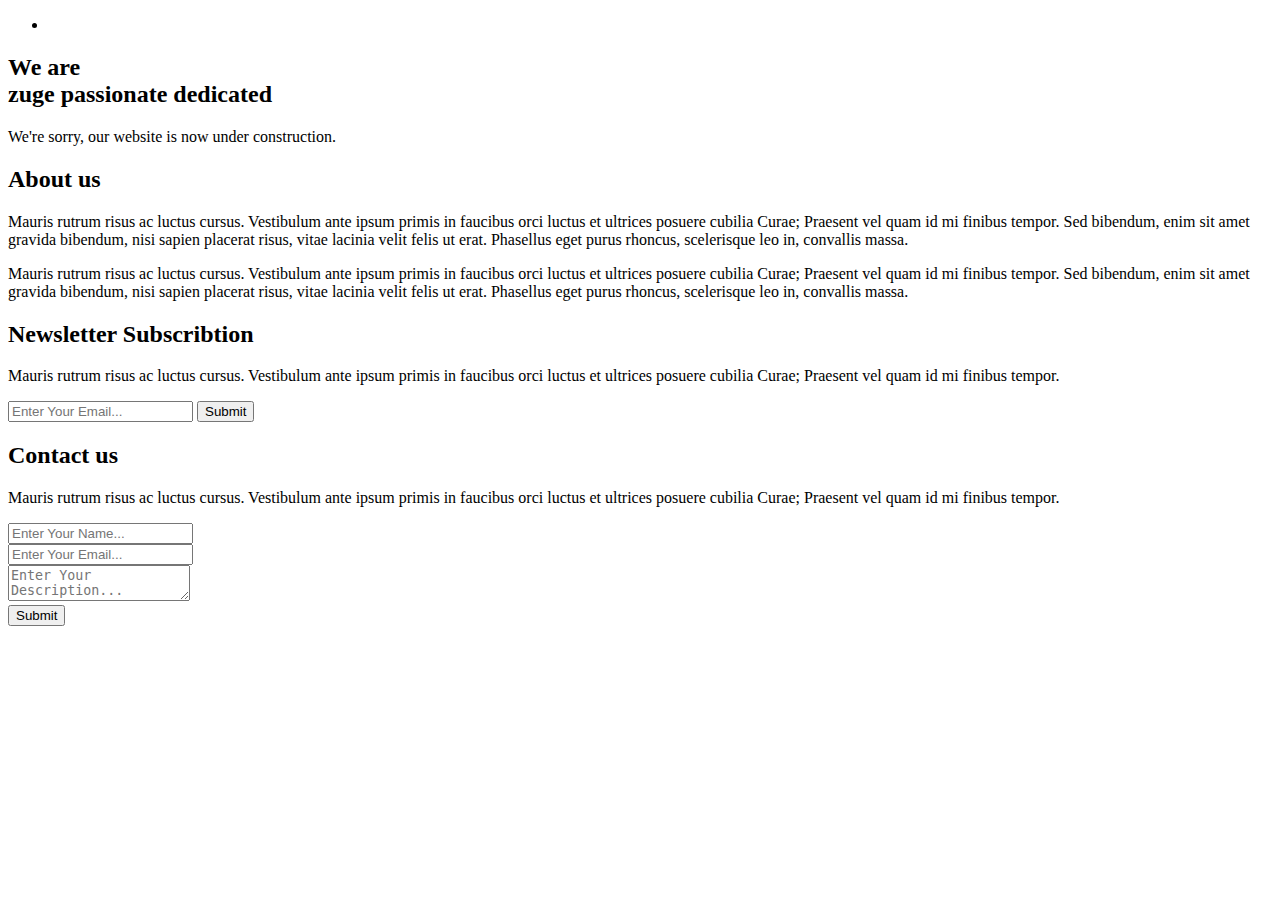
==== index.html @ fcd6b545 "Add files via upload" ====
<!DOCTYPE HTML>

<html>
<head>
<meta name="viewport" content="width=device-width, initial-scale=1, maximum-scale=1" />
<meta charset="utf-8">

<!-- Description, Keywords and Author -->

<meta name="description" content="">
<meta name="author" content="">
<title>祖格</title>
<link rel="shortcut icon" href="images/favicon.ico" type="image/x-icon">

<!-- style -->

<link href="css/style.css" rel="stylesheet">

<!-- style -->

<!-- bootstrap -->

<link href="css/bootstrap.min.css" rel="stylesheet">

<!-- responsive -->

<link href="css/responsive.css" rel="stylesheet">

<!-- font-awesome -->

<link href="css/font-awesome.min.css" rel="stylesheet">

<!-- Video -->

<link href="css/video.css" rel="stylesheet">
</head>

<body>

<!--Video Section--> 

<a id="video" class="player" data-property="{videoURL:'https://www.youtube.com/watch?v=yWaV-INxAMU',containment:'.bg-container-youtube', showControls:false, autoPlay:true, loop:true,  startAt:0, opacity:1, addRaster:false, quality:'large'}"></a>
<div class="bg-container-youtube"></div>
<div class="overlay-bg"></div>

<!--Video Section-->

<main role="video-wrapper"> 
  
  <!-- side bar -->
  
  <aside role="siderbar-nav" class="side-bar">
    <nav>
      <ul class="nav nav-tabs">
        <li class="active"><a data-toggle="tab" href="#home" title="Home"><i class="fa fa-home" aria-hidden="true"></i></a></li>
       <!--  <li><a data-toggle="tab" href="#menu1" title="About"><i class="fa fa-info-circle" aria-hidden="true"></i></a></li>
       <li><a data-toggle="tab" href="#menu2" title="Subscribe"><i class="fa fa-paper-plane" aria-hidden="true"></i></a></li>
       <li><a data-toggle="tab" href="#menu3" title="Contact"><i class="fa fa-envelope" aria-hidden="true"></i></a></li> -->
      </ul>
    </nav>
  </aside>
  
  <!-- side bar --> 
  
  <!-- header -->
  
  <header role="main-header">
    <div class="container"> 
      
      <!-- logo -->
      
      <!-- <h1> <a href="index.html" title="Floxi"><img src="images/logo.png" alt="Floxi"/></a> </h1> -->
      
      <!-- logo --> 
      
      <!-- socil Icon -->
      
     <!--右侧图标  
     <ul role="socil-icons">
       <li><a href="#" target="_blank" title="twitter"><i class="fa fa-twitter" aria-hidden="true"></i></a></li>
       <li><a href="#" target="_blank" title="facebook"><i class="fa fa-facebook" aria-hidden="true"></i></a></li>
       <li><a href="#" target="_blank" title="google-plus"><i class="fa fa-google-plus" aria-hidden="true"></i></a></li>
       <li><a href="#" target="_blank" title="pinterest"><i class="fa fa-pinterest" aria-hidden="true"></i></a></li>
     </ul> -->
    </div>
  </header>
  
  <!-- header --> 
  
  <!-- main -->
  
  <main role="main" id="main">
    <div class="container"> 
      
      <!-- tab-content -->
      
      <div class="tab-content"> 
        
        <!-- Home -->
        
        <section id="home" class="tab-pane fade in active">
          <article class="home-content">
            <header role="home-title">
              <h2>We are
                <div id="typed-strings"><span>zuge</span> <span>passionate</span> <span>dedicated</span>  </div>
                <span id="typed" style="white-space:pre;"></span></h2>
            </header>
            <p>We're sorry, our website is now under construction. <!-- We are working<br/> -->
             <!--  hard to deliver you a great viewing experience! -->
            <p> 
          </article>
          <div id="countdown"></div>
        </section>
        
        <!-- Home --> 
        
        <!-- about -->
        
        <section id="menu1" class="tab-pane fade other-page about-pan">
          <header role="page-title">
            <h2>About us</h2>
          </header>
          <article>
            <p>Mauris rutrum risus ac luctus cursus. Vestibulum ante ipsum primis in faucibus orci luctus et ultrices posuere cubilia Curae; Praesent vel quam id mi finibus tempor. Sed bibendum, enim sit amet gravida bibendum, nisi sapien placerat risus, vitae lacinia velit felis ut erat. Phasellus eget purus rhoncus, scelerisque leo in, convallis massa.</p>
            <p>Mauris rutrum risus ac luctus cursus. Vestibulum ante ipsum primis in faucibus orci luctus et ultrices posuere cubilia Curae; Praesent vel quam id mi finibus tempor. Sed bibendum, enim sit amet gravida bibendum, nisi sapien placerat risus, vitae lacinia velit felis ut erat. Phasellus eget purus rhoncus, scelerisque leo in, convallis massa.</p>
          </article>
        </section>
        
        <!-- about --> 
        
        <!-- Newsletter Subscribtion -->
        
        <section id="menu2" class="tab-pane fade other-page">
          <header role="page-title">
            <h2>Newsletter Subscribtion</h2>
          </header>
          <article>
            <p>Mauris rutrum risus ac luctus cursus. Vestibulum ante ipsum primis in faucibus orci luctus et ultrices posuere cubilia Curae; Praesent vel quam id mi finibus tempor. </p>
            
            <!-- subscribe -->
            
            <div class="subscribe-pan">
              <div class="ntify_form">
                <form method="post" action="php/subscribe.php" name="subscribeform" id="subscribeform">
                  <input name="email" type="email" id="subemail" placeholder="Enter Your Email...">
                  <label>
                    <input name="" type="submit" class="button-icon">
                    <i class="fa fa-paper-plane" aria-hidden="true"></i> </label>
                </form>
                
                <!-- subscribe message -->
                
                <div id="mesaj"></div>
                
                <!-- subscribe message --> 
                
              </div>
            </div>
            
            <!-- subscribe --> 
            
          </article>
        </section>
        
        <!-- Newsletter Subscribtion --> 
        
        <!-- Contact -->
        
        <section id="menu3" class="tab-pane fade other-page">
          <header role="page-title">
            <h2>Contact us</h2>
          </header>
          <article>
            <p>Mauris rutrum risus ac luctus cursus. Vestibulum ante ipsum primis in faucibus orci luctus et ultrices posuere cubilia Curae; Praesent vel quam id mi finibus tempor. </p>
          </article>
          
          <!-- form -->
          
          <div class="contact-from row">
            <div class="col-md-7 col-lg-7">
              <div id="message"></div>
              <form method="post" action="php/contact.php" name="cform" id="cform">
                <div class="row">
                  <div class="col-md-6 col-lg-6 col-sm-6">
                    <input  name="name" id="name" type="text" placeholder="Enter Your Name...">
                  </div>
                  <div class="col-md-6 col-lg-6 col-sm-6">
                    <input  name="email" id="email" type="email"  placeholder="Enter Your Email...">
                  </div>
                </div>
                <div class="clearfix"></div>
                <textarea name="comments" id="comments" cols="" rows="" placeholder="Enter Your Description..."></textarea>
                <div class="clearfix"></div>
                <input name="" type="submit" value="Submit">
                <div id="simple-msg"></div>
              </form>
            </div>
            <div class="clearfix"></div>
          </div>
          
          <!-- form --> 
          
        </section>
        
        <!-- Contact --> 
        
      </div>
      
      <!-- tab-content --> 
      
    </div>
  </main>
  
  <!-- main --> 
  
</main>

<!-- footer -->

<footer role="footer">
  <div class="container">
    <!-- <p>&copy; All rights reserved. Floxi 2015</p>
    <p>More Templates <a href="http://www.cssmoban.com/" target="_blank" title="模板之家">模板之家</a> - Collect from <a href="http://www.cssmoban.com/" title="网页模板" target="_blank">网页模板</a></p> -->
  </div>
</footer>

<!-- jQuery (necessary for Bootstrap's JavaScript plugins) --> 

<script src="js/jquery.min.js" type="text/javascript"></script> 

<!-- custom --> 

<script src="js/custom.js" type="text/javascript"></script> 
<script src="js/nav-custom.js" type="text/javascript"></script> 

<!-- Include all compiled plugins (below), or include individual files as needed --> 

<script src="js/bootstrap.min.js" type="text/javascript"></script> 

<!-- jquery.countdown --> 

<script src="js/countdown-js.js" type="text/javascript"></script> 
<script type="text/javascript" src="js/jquery.contact.js"></script> 

<!-- Video --> 

<script src="js/jquery.mb.YTPlayer.js" type="text/javascript"></script> 
<script src="js/video.js" type="text/javascript"></script> 
<script src="js/html5shiv.js" type="text/javascript"></script> 

<!-- Typed jS --> 

<script src="js/typed.js" type="text/javascript"></script> 
<script>
    $(function(){

        $("#typed").typed({
            // strings: ["Typed.js is a <strong>jQuery</strong> plugin.", "It <em>types</em> out sentences.", "And then deletes them.", "Try it out!"],
            stringsElement: $('#typed-strings'),
            typeSpeed: 100,
            backDelay: 1000,
            loop: true,
            contentType: 'html', // or text
            // defaults to false for infinite loop
            loopCount: false,
            callback: function(){ foo(); },
            resetCallback: function() { newTyped(); }
        });

        $(".reset").click(function(){
            $("#typed").typed('reset');
        });

    });

    function newTyped(){ /* A new typed object */ }

    function foo(){ console.log("Callback"); }

    </script>
</body>
</html>
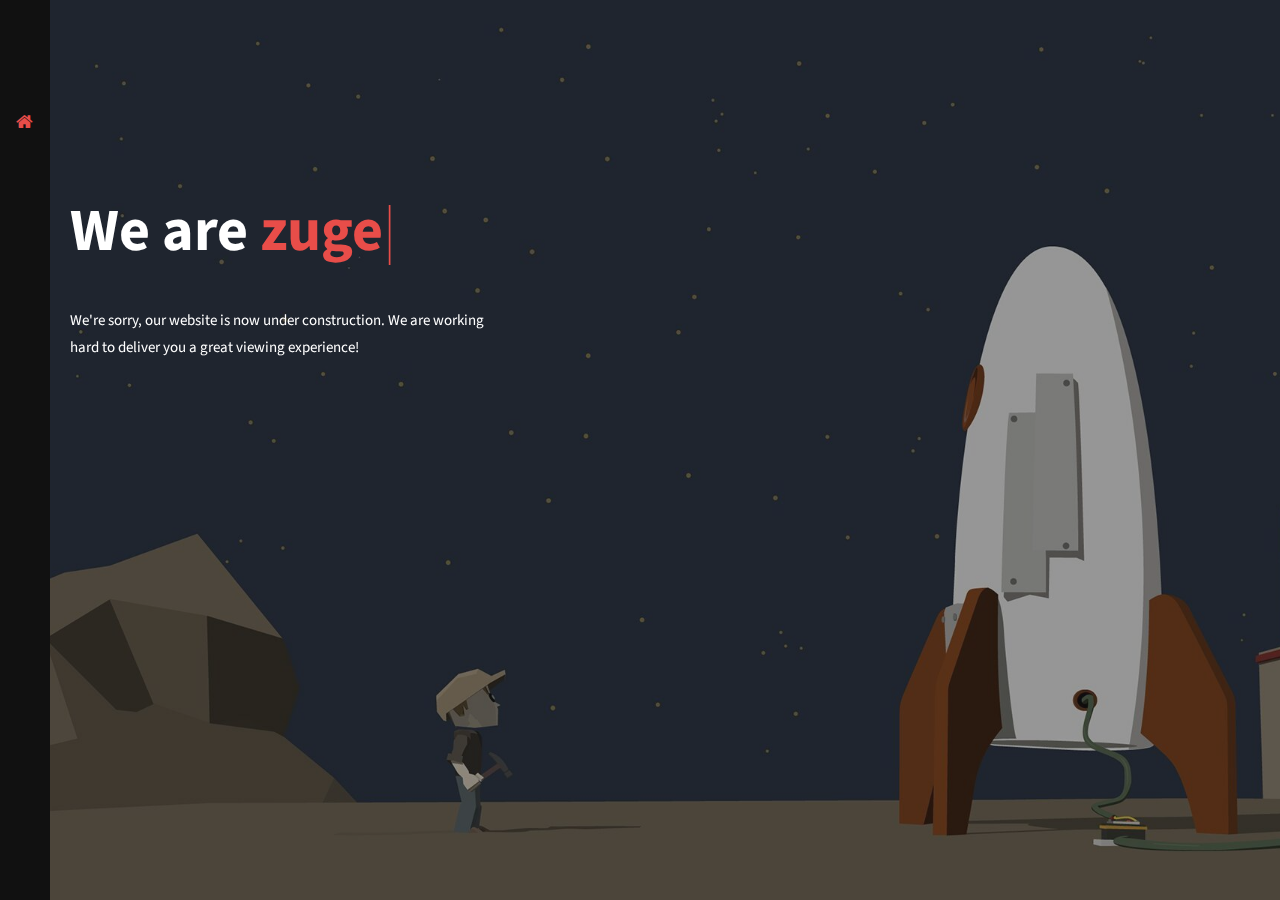
==== commit ef204205: "Add files via upload" ====
--- a/index.html
+++ b/index.html
@@ -30,22 +30,21 @@
 
 <link href="css/font-awesome.min.css" rel="stylesheet">
 
-<!-- Video -->
-
-<link href="css/video.css" rel="stylesheet">
+<!-- Slider -->
+
+<link href="css/jquery.fadeshow-0.1.1.min.css" rel="stylesheet">
 </head>
 
 <body>
 
-<!--Video Section--> 
-
-<a id="video" class="player" data-property="{videoURL:'https://www.youtube.com/watch?v=yWaV-INxAMU',containment:'.bg-container-youtube', showControls:false, autoPlay:true, loop:true,  startAt:0, opacity:1, addRaster:false, quality:'large'}"></a>
-<div class="bg-container-youtube"></div>
-<div class="overlay-bg"></div>
-
-<!--Video Section-->
-
-<main role="video-wrapper"> 
+<!-- slider -->
+
+<div class="background"></div>
+<div class="over-bg"></div>
+
+<!-- slider -->
+
+<main role="slider-container"> 
   
   <!-- side bar -->
   
@@ -75,13 +74,12 @@
       
       <!-- socil Icon -->
       
-     <!--右侧图标  
-     <ul role="socil-icons">
-       <li><a href="#" target="_blank" title="twitter"><i class="fa fa-twitter" aria-hidden="true"></i></a></li>
-       <li><a href="#" target="_blank" title="facebook"><i class="fa fa-facebook" aria-hidden="true"></i></a></li>
-       <li><a href="#" target="_blank" title="google-plus"><i class="fa fa-google-plus" aria-hidden="true"></i></a></li>
-       <li><a href="#" target="_blank" title="pinterest"><i class="fa fa-pinterest" aria-hidden="true"></i></a></li>
-     </ul> -->
+      <ul role="socil-icons">
+        <!-- <li><a href="#" target="_blank" title="twitter"><i class="fa fa-twitter" aria-hidden="true"></i></a></li>
+        <li><a href="#" target="_blank" title="facebook"><i class="fa fa-facebook" aria-hidden="true"></i></a></li>
+        <li><a href="#" target="_blank" title="google-plus"><i class="fa fa-google-plus" aria-hidden="true"></i></a></li>
+        <li><a href="#" target="_blank" title="pinterest"><i class="fa fa-pinterest" aria-hidden="true"></i></a></li> -->
+      </ul>
     </div>
   </header>
   
@@ -102,11 +100,11 @@
           <article class="home-content">
             <header role="home-title">
               <h2>We are
-                <div id="typed-strings"><span>zuge</span> <span>passionate</span> <span>dedicated</span>  </div>
+                <div id="typed-strings"><span>zuge</span><span>passionate</span> <span>dedicated</span> > </div>
                 <span id="typed" style="white-space:pre;"></span></h2>
             </header>
-            <p>We're sorry, our website is now under construction. <!-- We are working<br/> -->
-             <!--  hard to deliver you a great viewing experience! -->
+            <p>We're sorry, our website is now under construction. We are working<br/>
+              hard to deliver you a great viewing experience!
             <p> 
           </article>
           <div id="countdown"></div>
@@ -213,16 +211,12 @@
   
   <!-- main --> 
   
+  <!-- footer -->
+  
+  <footer role="footer">
+ 
+  </footer>
 </main>
-
-<!-- footer -->
-
-<footer role="footer">
-  <div class="container">
-    <!-- <p>&copy; All rights reserved. Floxi 2015</p>
-    <p>More Templates <a href="http://www.cssmoban.com/" target="_blank" title="模板之家">模板之家</a> - Collect from <a href="http://www.cssmoban.com/" title="网页模板" target="_blank">网页模板</a></p> -->
-  </div>
-</footer>
 
 <!-- jQuery (necessary for Bootstrap's JavaScript plugins) --> 
 
@@ -242,12 +236,13 @@
 <script src="js/countdown-js.js" type="text/javascript"></script> 
 <script type="text/javascript" src="js/jquery.contact.js"></script> 
 
-<!-- Video --> 
-
-<script src="js/jquery.mb.YTPlayer.js" type="text/javascript"></script> 
-<script src="js/video.js" type="text/javascript"></script> 
+<!-- slider --> 
+
+<script type="text/javascript" src="js/background.cycle.js"></script> 
+<script type="text/javascript" src="js/background.cycle-custom.js"></script> 
 <script src="js/html5shiv.js" type="text/javascript"></script> 
 
+<!-- Typed --> 
 <!-- Typed jS --> 
 
 <script src="js/typed.js" type="text/javascript"></script> 
--- a/css/style.css
+++ b/css/style.css
@@ -0,0 +1,475 @@
+
+
+html {
+	-ms-text-size-adjust: 100%;
+	-webkit-text-size-adjust: 100%;
+}
+*, *:before, *:after {
+	-webkit-box-sizing: border-box;
+	-moz-box-sizing: border-box;
+	box-sizing: border-box;
+}
+input, textarea {
+	-webkit-appearance: none;
+	-webkit-border-radius: 0;
+}
+button, html input[type="button"],/* 1 */ input[type="reset"], input[type="submit"] {
+	-webkit-appearance: button;
+	cursor: pointer;
+ *overflow:visible;
+}
+body, img {
+	transition: all .2s linear;
+	-o-transition: all .2s linear;
+	-moz-transition: all .2s linear;
+	-webkit-transition: all .2s linear;
+}
+html, body, div, span, object, iframe, h1, h2, h3, h4, h5, h6, p, blockquote, pre, abbr, address, cite, code, del, dfn, em, img, ins, kbd, q, samp, small, strong, sub, sup, var, b, i, dl, dt, dd, ol, ul, li, fieldset, form, label, legend, table, caption, tbody, tfoot, thead, tr, th, td, article, aside, canvas, details, figcaption, figure, footer, header, hgroup, menu, nav, section, summary, time, mark, audio, video, input, main {
+	-webkit-box-sizing: border-box;
+	-moz-box-sizing: border-box;
+	box-sizing: border-box;
+	margin: 0;
+	padding: 0;
+	vertical-align: baseline;
+	border: 0;
+	outline: 0;
+}
+article, aside, details, figcaption, figure, footer, header, hgroup, menu, nav, section, img, main {
+	display: block
+}
+audio, canvas, video {
+	display: inline-block;
+ *display:inline;
+ *zoom:1
+}
+blockquote:before, blockquote:after, q:before, q:after {
+	content: '';
+	content: none;
+}
+.clear {
+	clear: both;
+	line-height: 0;
+	height: 0;
+}
+a {
+	text-decoration: none;
+	outline: none;
+	color: #010101;
+	transition-delay: 0s;
+	transition-duration: 0.6s;
+	transition-property: all;
+	transition-timing-function: ease;
+}
+a:focus, img:focus, button:focus, .btn:focus {
+	outline: none;
+}
+
+
+
+::-moz-selection {
+ background-color:#e84d49;
+ color:#fff;
+ text-shadow:none;
+}
+::selection {
+	background-color: #e84d49;
+	color: #fff;
+	text-shadow: none;
+}
+@font-face {
+	font-family: 'Source Sans Pro', sans-serif;
+}
+/*== Body ==*/
+
+body {
+	background-image: url(../images/overlay-bg.png), url(../images/main-bg.jpg);
+	background-size: cover;
+	background-repeat: repeat, no-repeat;
+	background-position: center center;
+	background-attachment: fixed
+}
+
+/*== Siderbar ==*/
+
+aside[role="siderbar-nav"] {
+	position: fixed;
+	left: 0;
+	height: 100%;
+	width: 50px;
+	top: 0;
+	background-color: #111111
+}
+aside[role="siderbar-nav"] > nav {
+	padding-top: 110px
+}
+aside[role="siderbar-nav"] > nav > ul {
+	list-style: none;
+	padding: 0;
+	margin: 0;
+	text-align: center;
+	border-bottom: none
+}
+aside[role="siderbar-nav"] > nav > ul > li {
+	display: block;
+	float: none;
+	margin-bottom: 25px
+}
+aside[role="siderbar-nav"] > nav > ul > li > a {
+	font-size: 18px;
+	color: #FFF;
+	border-radius: 0;
+	border: none;
+	padding: 0;
+}
+aside[role="siderbar-nav"] > nav > ul > li.active a, aside[role="siderbar-nav"] > nav > ul > li a:hover {
+	background-color: inherit;
+	border: none;
+	color: #e84d49
+}
+aside[role="siderbar-nav"] > nav .nav-tabs>li.active>a, aside[role="siderbar-nav"] > nav .nav-tabs>li.active>a:focus, aside[role="siderbar-nav"] > nav .nav-tabs>li.active>a:hover {
+	background-color: inherit;
+	border: none;
+	color: #e84d49
+}
+.copyrights{
+	text-indent:-9999px;
+	height:0;
+	line-height:0;
+	font-size:0;
+	overflow:hidden;
+}
+/*== Header ==*/
+
+header[role="main-header"] {
+	overflow: hidden;
+	padding-top: 108px
+}
+header[role="main-header"] h1 {
+	margin: 0;
+	padding: 0;
+}
+header[role="main-header"] h1 > a {
+	float: left;
+	display: block;
+	max-width: 73px
+}
+header[role="main-header"] ul[role="socil-icons"] {
+	list-style: none;
+	text-align: right;
+	float: right
+}
+header[role="main-header"] ul[role="socil-icons"] > li {
+	display: inline-block;
+	margin-left: 28px
+}
+header[role="main-header"] ul[role="socil-icons"] > li > a {
+	color: #FFF;
+	font-size: 14px;
+	font-weight: normal
+}
+header[role="main-header"] ul[role="socil-icons"] > li > a:hover {
+	color: #e84d49
+}
+/*== Main ==*/
+
+main[role="main"] {
+	padding-top: 83px
+}
+/*== Home ==*/
+
+article.home-content {
+	color: #FFF
+}
+article.home-content header[role="home-title"] {
+	padding-bottom: 44px
+}
+article.home-content header[role="home-title"] h2 {
+	margin: 0;
+	padding: 0;
+	font-size: 60px;
+	line-height: 62px;
+	font-weight: 700;
+}
+article.home-content header[role="home-title"] h2 > span {
+	color: #e84d49;
+}
+article.home-content p {
+	font-size: 15px;
+	line-height: 27px;
+}
+#countdown {
+	padding-top: 208px;
+	padding-bottom: 86px
+}
+#countdown span {
+	display: inline-block;
+	text-align: center;
+	text-transform: uppercase;
+	color: #FFF;
+	font-weight: 700;
+	font-size: 33px;
+	line-height: 34px;
+	margin-right: 57px
+}
+#countdown span b {
+	display: block;
+	font-size: 11px;
+	line-height: 12px;
+	letter-spacing: 2px;
+	border-top: 3px solid #e84d49;
+	margin-top: 5px;
+	padding-top: 6px
+}
+/*== About ==*/
+
+.about-pan {
+	padding-bottom: 151px
+}
+.other-page header[role="page-title"] {
+	padding-bottom: 59px
+}
+.other-page header[role="page-title"] h2 {
+	padding: 0;
+	margin: 0;
+	color: #FFF;
+	font-size: 39px;
+	line-height: 40px;
+	font-weight: 700
+}
+.other-page article p {
+	font-size: 16px;
+	line-height: 27px;
+	color: #FFF;
+	padding: 0;
+	margin: 0;
+	width: 598px;
+	padding-bottom: 27px
+}
+/*== Subscribe ==*/
+
+.subscribe-pan form {
+	width: 400px;
+	display: block;
+	overflow: hidden;
+	padding-top: 15px;
+	margin-bottom: 272px
+}
+.subscribe-pan form input[type="email"] {
+	display: block;
+	width: 340px;
+	height: 50px;
+	outline: none;
+	padding: 0 10px;
+	border: 1px solid #FFF;
+	background-color: inherit;
+	font-size: 15px;
+	line-height: 16px;
+	color: #a4a4a4;
+	font-weight: 300;
+	float: left
+}
+.subscribe-pan form label {
+	float: right;
+	width: 60px;
+	height: 50px;
+	position: relative;
+	text-align: center;
+}
+.subscribe-pan form label input {
+	font-size: 0;
+	display: block;
+	border: none;
+	outline: none;
+	cursor: pointer;
+	width: 60px;
+	height: 50px;
+	background-color: #FFF
+}
+.subscribe-pan form label i {
+	position: absolute;
+	left: 0;
+	right: 0;
+	top: 0;
+	bottom: 0;
+	margin: auto;
+	font-size: 24px;
+	color: #111111;
+	cursor: pointer;
+	line-height: 50px
+}
+.subscribe-pan form label:hover input {
+	background-color: #e84d49
+}
+.subscribe-pan form label:hover i {
+	color: #FFF
+}
+ .subscribe-pan form ::-webkit-input-placeholder {
+color:#a4a4a4;
+}
+ .subscribe-pan form ::-moz-placeholder {
+color:#a4a4a4;
+} /* firefox 19+ */
+ .subscribe-pan form :-ms-input-placeholder {
+color:#a4a4a4;
+} /* ie */
+ .subscribe-pan form input:-moz-placeholder {
+color:#a4a4a4;
+}
+.subscribe-pan > p {
+	font-size: 13px;
+	letter-spacing: 1px;
+	font-weight: 300
+}
+.error_message {
+	color: #e84d49
+}
+#success_page h3, #success_page p {
+	color: #60ca6f
+}
+/*== Contact ==*/
+
+.contact-from {
+	margin-bottom: 50px;
+}
+.contact-from input[type="text"], .contact-from input[type="email"], .contact-from textarea {
+	width: 100%;
+	padding: 0 10px;
+	display: block;
+	height: 50px;
+	outline: none;
+	border: 1px solid #d2d4d7;
+	background-color: inherit;
+	color: #a4a4a4;
+	font-size: 15px;
+	line-height: 16px;
+	margin-bottom: 27px
+}
+ .contact-from form ::-webkit-input-placeholder {
+color:#a4a4a4;
+}
+ .contact-from form ::-moz-placeholder {
+color:#a4a4a4;
+} /* firefox 19+ */
+ .contact-from form :-ms-input-placeholder {
+color:#a4a4a4;
+} /* ie */
+ .contact-from form input:-moz-placeholder {
+color:#a4a4a4;
+}
+.contact-from textarea {
+	margin-bottom: 21px;
+	height: 126px;
+	padding: 10px
+}
+.contact-from input[type="submit"] {
+	display: block;
+	border: none;
+	outline: none;
+	width: 168px;
+	line-height: 50px;
+	text-transform: uppercase;
+	font-size: 15px;
+	color: #FFF;
+	font-weight: 600;
+	letter-spacing: 2px;
+	background-color: #e84d49;
+	margin-bottom: 60px
+}
+.contact-from input[type="submit"]:hover {
+	background-color: #f8524e
+}
+/*== Footer ==*/
+
+footer[role="footer"] {
+	background-color: #111111;
+	overflow: hidden;
+	position: fixed;
+	bottom: 0;
+	width: 100%;
+	z-index: 5
+}
+footer[role="footer"] p {
+	color: #FFF;
+	font-size: 14px;
+	line-height: 50px;
+	padding: 0;
+	margin: 0;
+	float: left
+}
+footer[role="footer"] p + p {
+	text-align: right;
+	float: right
+}
+footer[role="footer"] p i {
+	padding: 0 4px;
+	color: #e84d49
+}
+footer[role="footer"] p a {
+	padding: 0 4px;
+	color: #e84d49
+}
+/*==  code for animated blinking cursor ==*/
+.typed-cursor {
+	opacity: 1;
+	font-weight: 100;
+	-webkit-animation: blink 0.7s infinite;
+	-moz-animation: blink 0.7s infinite;
+	-ms-animation: blink 0.7s infinite;
+	-o-animation: blink 0.7s infinite;
+	animation: blink 0.7s infinite;
+}
+ @-keyframes blink {
+ 0% {
+opacity:1;
+}
+ 50% {
+opacity:0;
+}
+ 100% {
+opacity:1;
+}
+}
+ @-webkit-keyframes blink {
+ 0% {
+opacity:1;
+}
+ 50% {
+opacity:0;
+}
+ 100% {
+opacity:1;
+}
+}
+ @-moz-keyframes blink {
+ 0% {
+opacity:1;
+}
+ 50% {
+opacity:0;
+}
+ 100% {
+opacity:1;
+}
+}
+ @-ms-keyframes blink {
+ 0% {
+opacity:1;
+}
+ 50% {
+opacity:0;
+}
+ 100% {
+opacity:1;
+}
+}
+ @-o-keyframes blink {
+ 0% {
+opacity:1;
+}
+ 50% {
+opacity:0;
+}
+ 100% {
+opacity:1;
+}
+}
--- a/css/responsive.css
+++ b/css/responsive.css
@@ -0,0 +1,78 @@
+/* lg */+
+@media (min-width:1400px) and (max-width:1920px) {+
+}+
+/* lg */+
+@media (min-width:1200px) and (max-width:1401px) {+
+}+
+/* md */+
+@media (min-width: 992px) and (max-width: 1199px) {+
+	.container{ padding-left:50px}+
+}+
+/* sm */+
+@media (min-width: 768px) and (max-width: 991px) {+
+	.container{ padding-left:60px}+
+	footer[role="footer"]{ position:absolute; bottom:0; width:100%; left:0; right:0}+
+}+
+/* xs */+
+@media (max-width: 767px) {+
+	.container{ padding-left:45px}+
+	aside[role="siderbar-nav"]{ width:35px}+
+	aside[role="siderbar-nav"] > nav{ padding-top:50%}+
+	header[role="main-header"]{ padding-top:7%}+
+	header[role="main-header"] h1 > a{ float:none; margin:0 auto}+
+	header[role="main-header"] ul[role="socil-icons"]{ float:none; text-align:center; margin-top:20px}+
+	main[role="main"]{ padding-top:30px}+
+	article.home-content header[role="home-title"] h2{ font-size:30px; line-height:32px}+
+	article.home-content p br{ display:none}+
+	#countdown{ padding-top:45px; text-align:center; display:block}+
+	#countdown span{ margin:0 1.5%;text-align:center;}+
+	article.home-content header[role="home-title"],.other-page header[role="page-title"]{ padding-bottom:30px; text-align:center}+
+	.other-page article p,article.home-content p{ width:100%; text-align:center}+
+	.subscribe-pan form{ width:100%}+
+	.subscribe-pan form input[type="email"]{ width:75%}+
+	footer[role="footer"]{ position: fixed; bottom:0; width:100%; left:0; right:0}+
+	footer[role="footer"] p{ text-align:center; line-height:35px; float:none}+
+	footer[role="footer"] p + p{ float:none; text-align:center}+
+	+
+	+
++
+}+
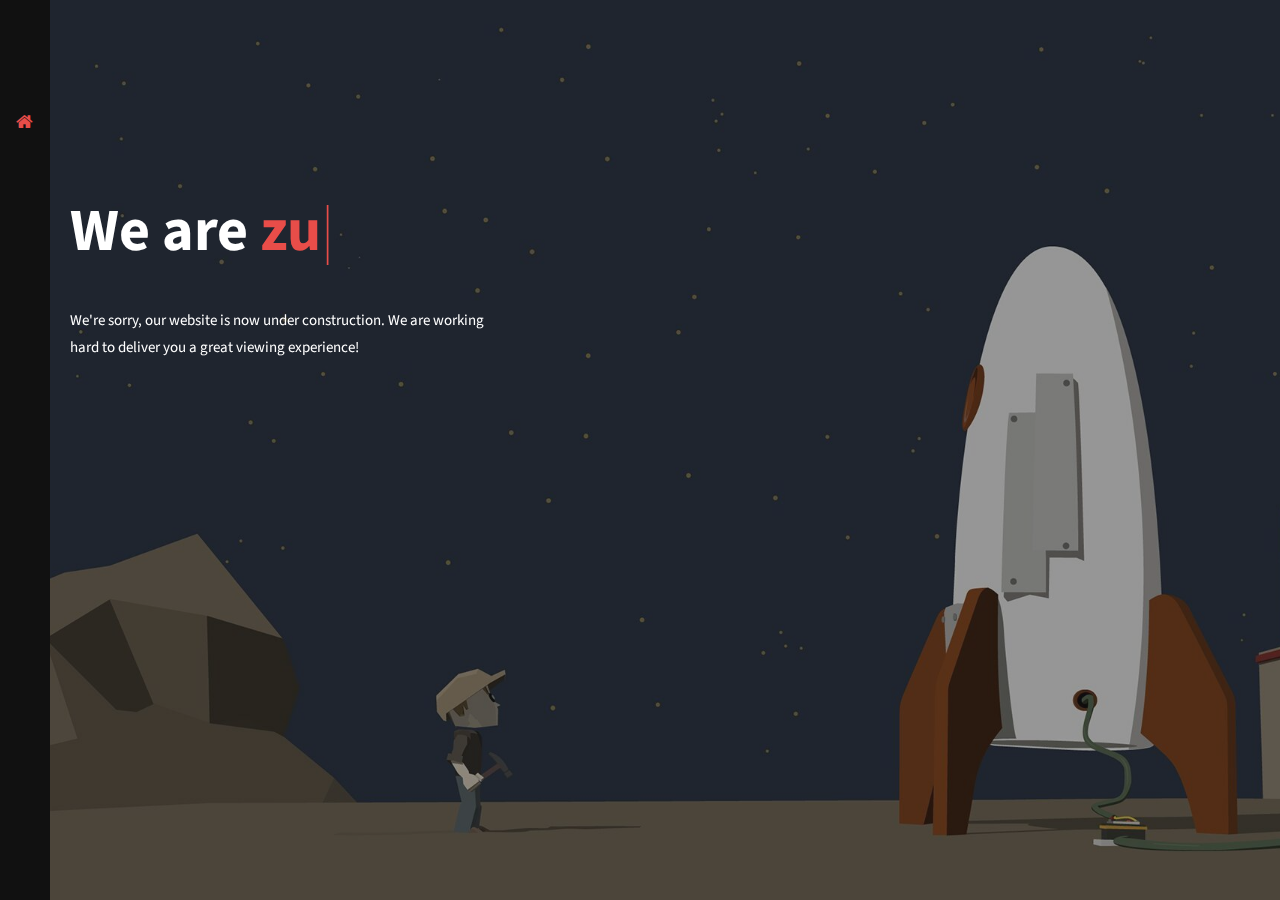
==== commit cc9b0a18: "update time" ====
--- a/index.html
+++ b/index.html
@@ -252,8 +252,8 @@
         $("#typed").typed({
             // strings: ["Typed.js is a <strong>jQuery</strong> plugin.", "It <em>types</em> out sentences.", "And then deletes them.", "Try it out!"],
             stringsElement: $('#typed-strings'),
-            typeSpeed: 100,
-            backDelay: 1000,
+            typeSpeed: 200,
+            backDelay: 2000,
             loop: true,
             contentType: 'html', // or text
             // defaults to false for infinite loop
@@ -274,4 +274,4 @@
 
     </script>
 </body>
-</html>+</html>
